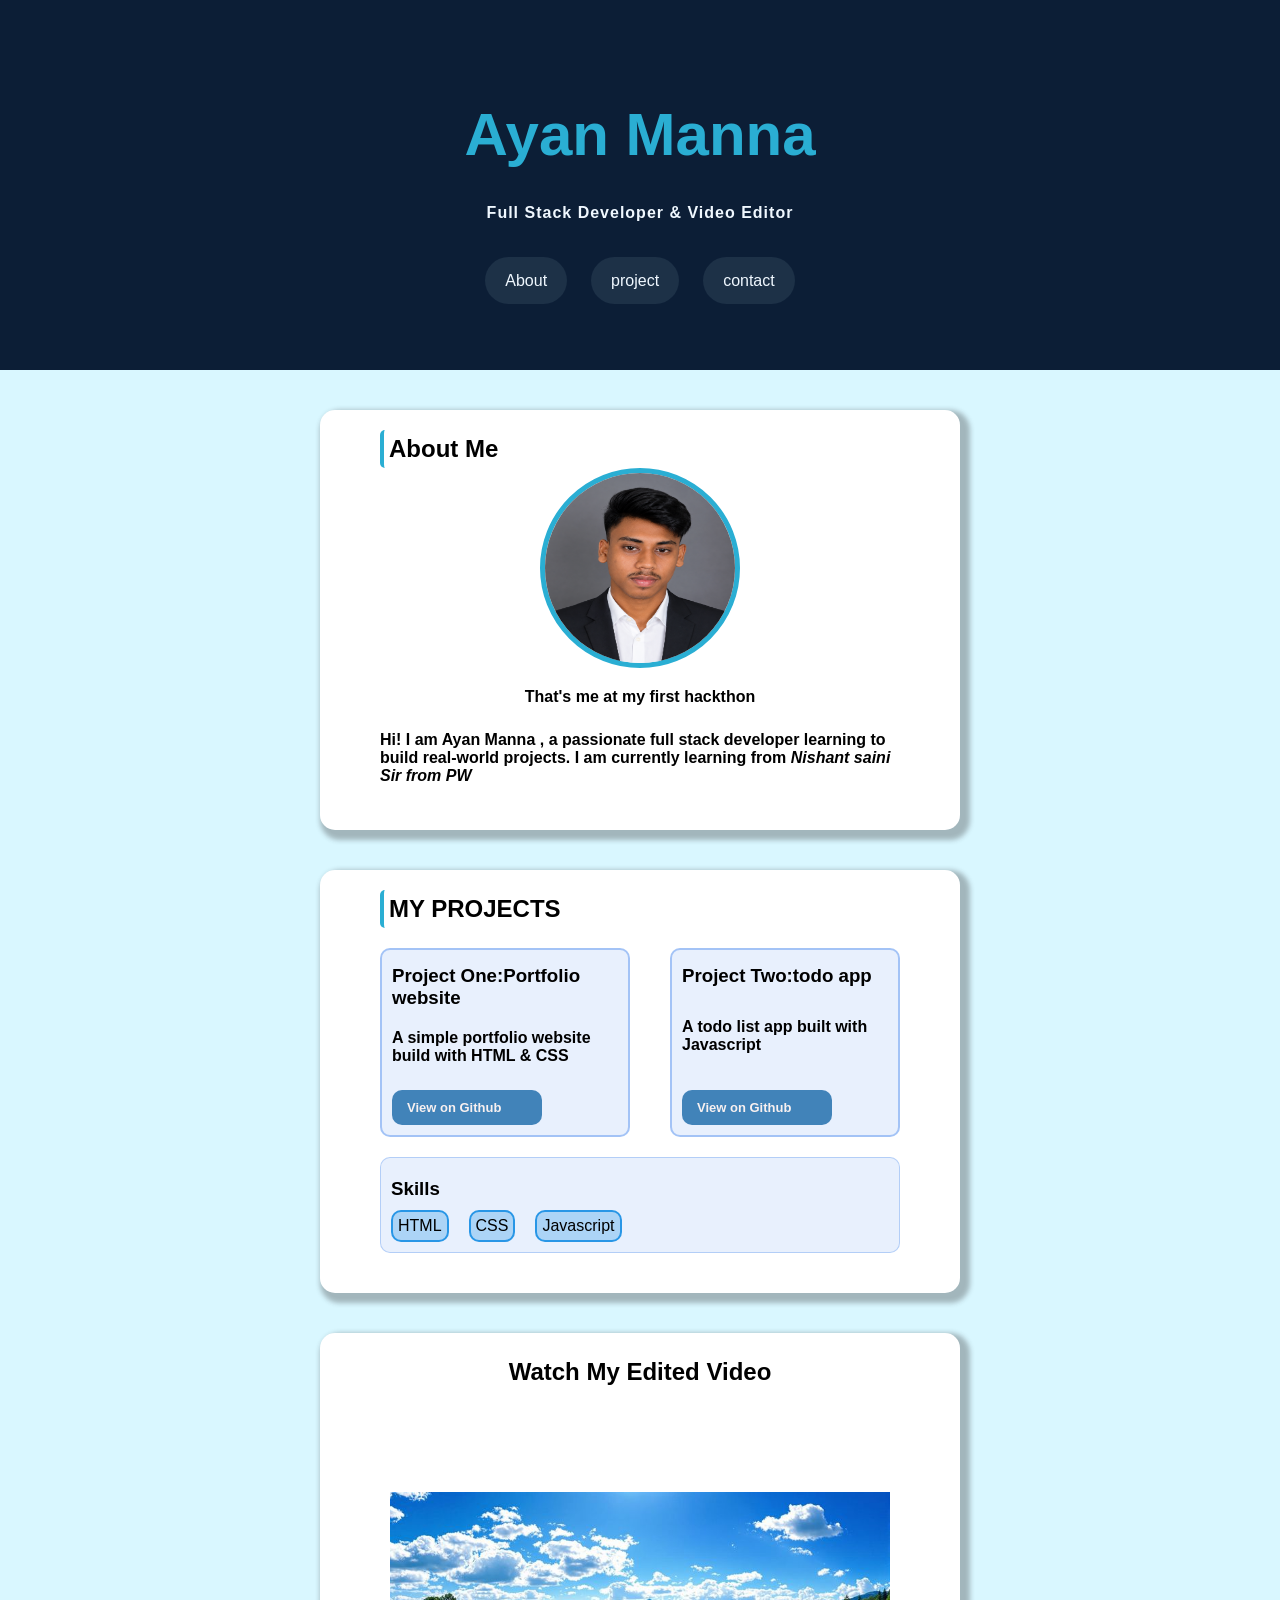
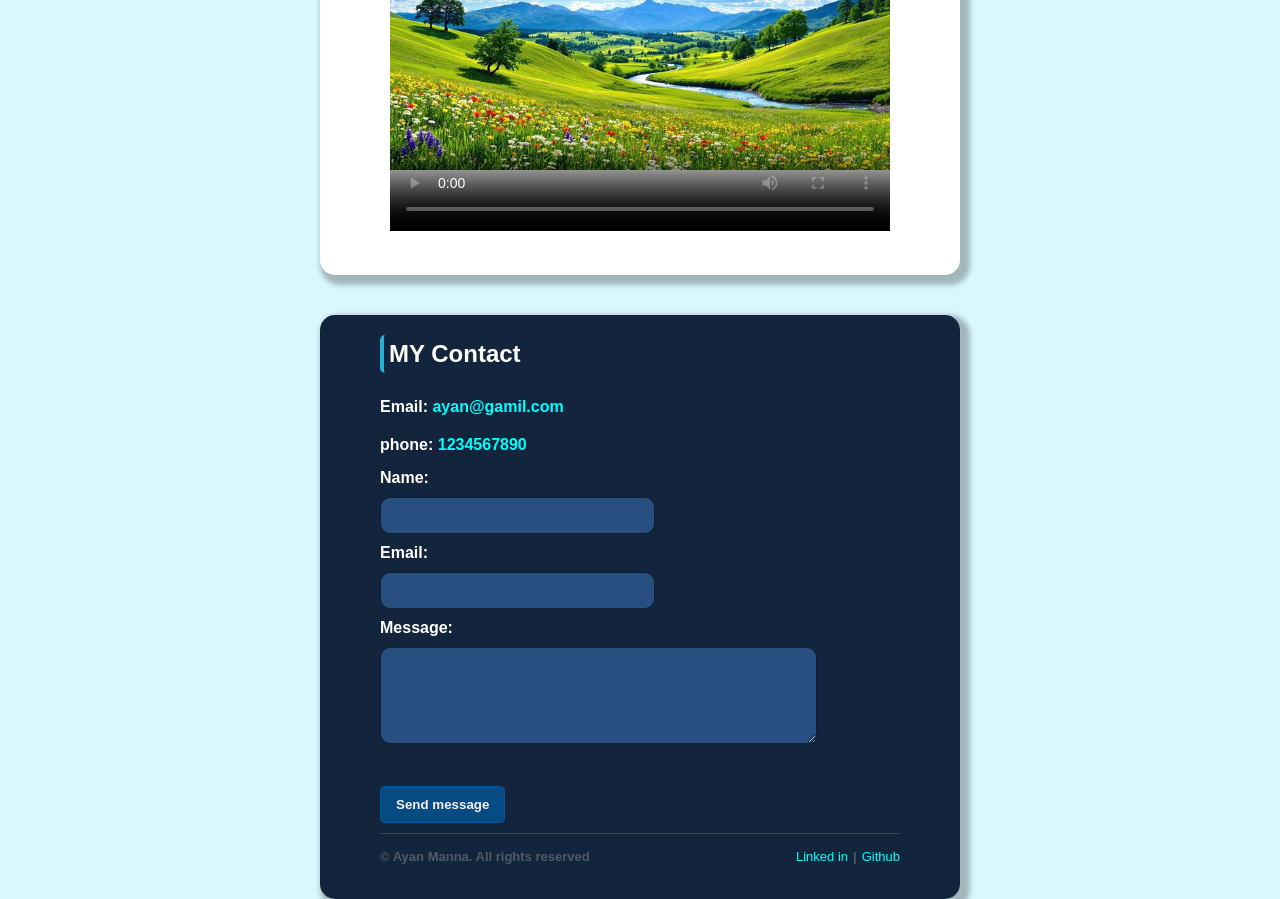
==== index.html @ 0fc373a2 "portfolio changes to index" ====
<!DOCTYPE html>
<html lang="en">

<head>
    <meta charset="UTF-8">
    <meta name="viewport" content="width=device-width, initial-scale=1.0">
    <title>Document</title>
    <link rel="stylesheet" href="style.css">
</head>

<body>
    <header>
        <h1>Ayan Manna</h1>
        <p>full stack Developer & video editor</p>
        <nav>
            <a href="#about">About</a>
            <a href="#projects">project</a>
            <a href="#video">contact</a>
        </nav>
    </header>
    <main>
        <section id="about">
            <article>
                <h2>About Me</h2>
                <figure>
                    <img src="ChatGPT Image Aug 14, 2026, 06_56_51 PM.png" alt="">
                    <figcaption>
                        That's me at my first hackthon

                    </figcaption>
                </figure>
                <p>Hi! I am <strong>Ayan Manna </strong>, a passionate full stack developer learning to build real-world
                    projects. I am currently learning from <em>Nishant saini Sir from PW</em></p>
            </article>

        </section>
        <section id="projects">
            <h2>MY PROJECTS</h2>
            <div id="project-details">
                <article>
                    <h3>Project One:Portfolio website</h3>
                    <p>A simple portfolio website build with <strong>HTML & CSS</strong></p>
                    <a href="https://github.com/nishantsaini2331" target="_blank">View on Github</a>
                </article>
                <article id="todo">
                    <h3>Project Two:todo app</h3>
                    <p>A todo list app built with <strong>Javascript</strong> </p>
                    <a href="https://github.com/nishantsaini2331" target="_blank">View on Github</a>
                </article>
            </div>
            <div id="skills">
                <h3>Skills</h3>
                <ul>
                    <li>HTML</li>
                    <li>CSS</li>
                    <li>Javascript</li>
                </ul>
            </div>


        </section>
        <section id="video">
            <h2> watch my edited video</h2>
            <figure>
                <video src="baf7eb63d43e40570e15389d94107ce1.mp4" height="500px" width="800px" controls loop
                    poster="nature.png"></video>
            </figure>


        </section>


    </main>
    <footer>
        <section id="contact">
            <h2>MY Contact</h2>
            <p>Email: <a href="mailto:ayan@gamil.com">ayan@gamil.com</a>
            </p>
            <p>phone: <a href="tel:1234567890">1234567890</a></p>
            <form action="">
                <label for="name">Name:</label>
                <br>
                <input type="text" id="name" name="name" required>
                <br>
                <label for="email">Email:</label>
                <br>
                <input type="email" id="email" name="email" required>
                <br>
                <div id="message">
                    <label for="message">Message:</label>
                    <br>
                    <textarea id="message" rows="5" cols="40" name="message" required></textarea>
                </div>
                <br>
                <button type="submit">Send message</button>

            </form>
        </section>


     <div id="rights">
           <p>&copy; Ayan Manna. All rights reserved</p>
        <div>
            <a href="">Linked in</a>
            <p>|</p>
            <a href="https://github.com/nishantsaini2331" target="_blank">Github</a>
        </div>

     </div>

    </footer>
</body>

</html>
---- style.css ----
* {
    margin: 0;
    padding: 0;
    box-sizing: border-box;
}

header {
    display: flex;
    flex-direction: column;
    align-items: center;
    padding: 80px 0;
    background-color: rgb(12, 30, 54);
}

header h1 {
    color: rgb(42, 174, 211);
    font-size: 60px;
    font-family: sans-serif;
    padding: 20px 0;
}

header p {
    color: aliceblue;
    text-transform: capitalize;
    font-family: sans-serif;
    padding-bottom: 40px;
    letter-spacing: 1px;
}

nav a {
    color: aliceblue;
    text-decoration: none;
    padding: 15px 20px;
    background-color: rgba(166, 200, 206, 0.111);
    margin: 0 10px;
    border-radius: 30px;
    font-family: sans-serif;
    transition-duration: 300ms;

}

nav a:hover {
    background-color: rgba(18, 146, 237, 0.852);
    box-shadow: 0px 5px 5px 0px rgba(66, 159, 225, 0.4);
    ;
}

body {
    background-color: rgb(217, 247, 255);

}

#about {
    display: block;
    width: 50%;
    margin: auto;
    background-color: white;
    padding: 20px 60px;
    margin-top: 40px;
    border-radius: 15px;
    box-shadow: 5px 5px 5px 5px rgba(35, 33, 33, 0.3);



}

#about h2 {
    border-left: 4px solid rgb(42, 174, 211);
    border-radius: 5px;
    padding: 5px;
    font-family: sans-serif;

}

#about img {
    border-radius: 100%;
    width: 200px;
    height: 200px;

    border: 5px solid rgb(42, 174, 211);


}

#about img:hover {
    border-radius: 100%;
    width: 210px;
    height: 210px;
    border: 5px solid rgb(42, 174, 211);


}

#about figure {
    display: flex;
    flex-direction: column;
    align-items: center;
}

#about figure figcaption {
    margin-top: 10px;
    padding: 10px 0;
    font-family: sans-serif;
    font-weight: 700;
}

#about p {
    font-family: sans-serif;
    margin-bottom: 20px;
}

#projects {
    display: block;
    width: 50%;
    margin: auto;
    background-color: white;
    padding: 20px 60px;
    margin-top: 40px;
    border-radius: 15px;
    box-shadow: 5px 5px 5px 5px rgba(35, 33, 33, 0.3);

}

#projects h2 {
    font-family: sans-serif;
    margin-bottom: 20px;
    border-left: 4px solid rgb(42, 174, 211);
    border-radius: 5px;
    padding: 5px;
}

#project-details {
    display: flex;
    gap: 40px;

}

#project-details article {
    background-color: rgba(110, 163, 241, 0.162);
    max-width: 250px;
    padding: 10px;
    border: 2px solid rgba(110, 162, 241, 0.564);
    border-radius: 10px;
    transition-duration: 400ms;
}

#project-details article:hover {
    transform: translateY(-5px);
    box-shadow: 5px 5px 5px 5px rgba(25, 127, 236, 0.3);

}

#project-details article h3,
p {
    font-family: sans-serif;
    padding: 5px 0;
}

#project-details article a {
    text-decoration: none;
    color: rgb(247, 240, 240);
    background-color: rgba(4, 90, 161, 0.726);
    padding: 10px 15px;
    font-family: sans-serif;
    font-size: small;
    border-radius: 10px;
    max-width: 150px;
    margin-top: 10px;
    font-weight: 700;
}

#project-details article a:hover {
    background-color: rgb(4, 90, 161);
}

#project-details article {
    display: flex;
    flex-direction: column;
    justify-content: space-between;
}

#skills ul {
    list-style-type: none;
    display: flex;
    gap: 20px;

}

#skills {
    background-color: rgba(110, 163, 241, 0.162);
    margin: 20px 0;
    padding: 10px;
    border-radius: 10px;
    border: 1px solid rgba(110, 162, 241, 0.426);
}

#skills h3 {
    padding: 10px 0;
    font-family: sans-serif;
}

#skills ul li {
    background-color: rgba(26, 144, 229, 0.288);
    padding: 5px;
    border: 2px solid rgba(26, 144, 229, 0.907);
    border-radius: 10px;
    font-family: sans-serif;
}

#video {
    /* display: block; */
    width: 50%;
    margin: auto;
    background-color: white;
    padding: 20px 60px;
    margin-top: 40px;
    border-radius: 15px;
    box-shadow: 5px 5px 5px 5px rgba(35, 33, 33, 0.3);
    display: flex;
    flex-direction: column;
    justify-content: center;
    align-items: center;
}
#video figure video{
    max-width: 500px;
    max-height: 400px;
    margin: 20px 0;
}

#video h2 {
    font-family: sans-serif;
    margin-bottom: 20px;
    /* border-left: 4px solid rgb(42, 174, 211);
    border-radius: 5px; */
    padding: 5px;
    text-transform: capitalize;
}
footer{
      width: 50%;
    margin: auto;
    background-color: rgba(12, 30, 54, 0.97);
    padding: 20px 60px;
    margin-top: 40px;
    border-radius: 15px;
    box-shadow: 5px 5px 5px 5px rgba(35, 33, 33, 0.3);
    font-family: sans-serif;
    color: white;
}
#contact h2 {
    font-family: sans-serif;
    margin-bottom: 20px;
    border-left: 4px solid rgb(42, 174, 211);
    border-radius: 5px;
    padding: 5px;
    
}
#contact form label,input,button,textarea,p{
    margin: 10px 0;
    font-weight: bold;
}

footer a{
    text-decoration: none;
    color: aqua;
}
footer input,textarea{
    background-color:rgba(53, 101, 163, 0.679) ;
    border: 1px solid rgba(12, 30, 54, 0.97);
    border-radius: 10px;
    padding: 10px 50px;
}
footer button{
    padding: 10px 15px;
     color: rgb(247, 240, 240);
    background-color: rgba(4, 90, 161, 0.726);
    border: 1px solid  rgba(4, 90, 161, 0.937);
    border-radius: 5px;

}
footer button:hover{
     background-color: rgb(4, 90, 161);

}
#contact{
    border-bottom:1px solid rgba(128, 128, 128, 0.358) ;
}
#rights{
    display: flex;
    justify-content: space-between;
    font-size: small;
    font-weight: 100;
    color: rgba(169, 169, 169, 0.408);
    
}
#rights div{
    display: flex;
    align-items: center;
    gap: 5px;
    
}
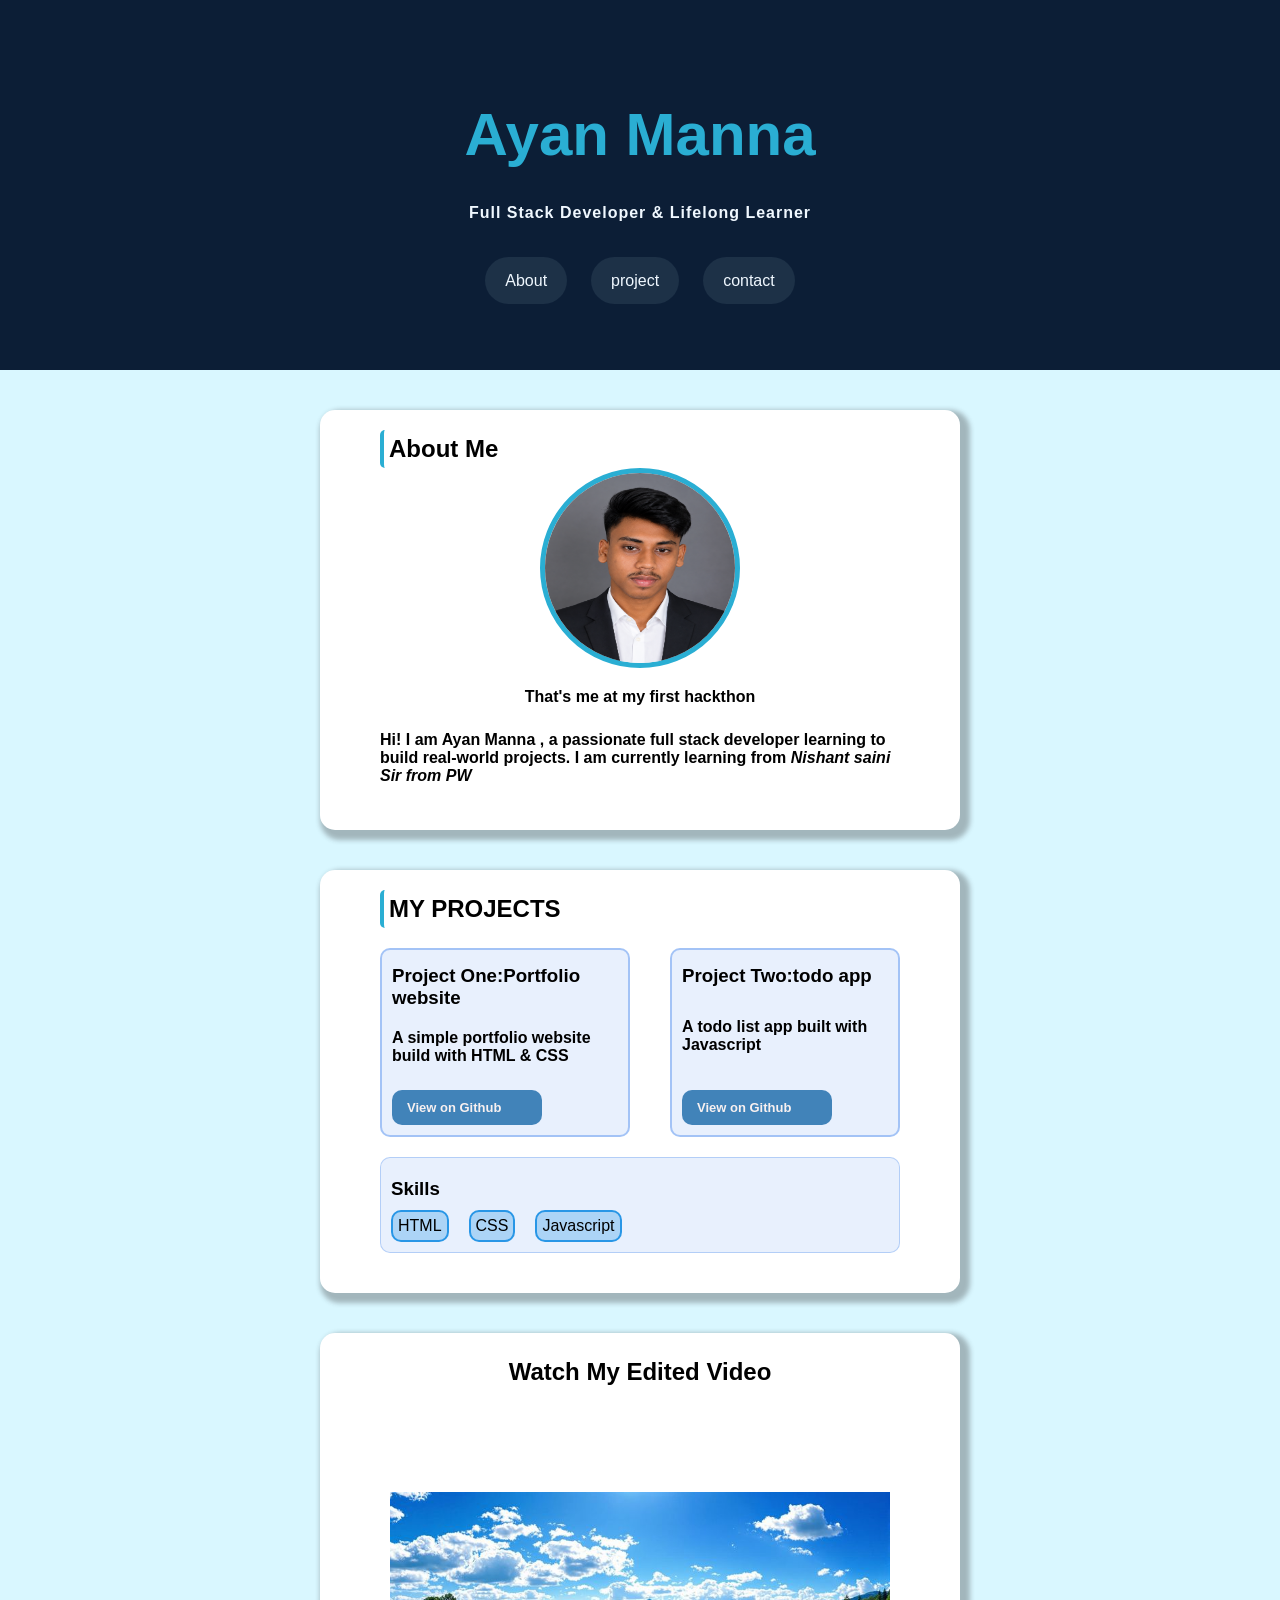
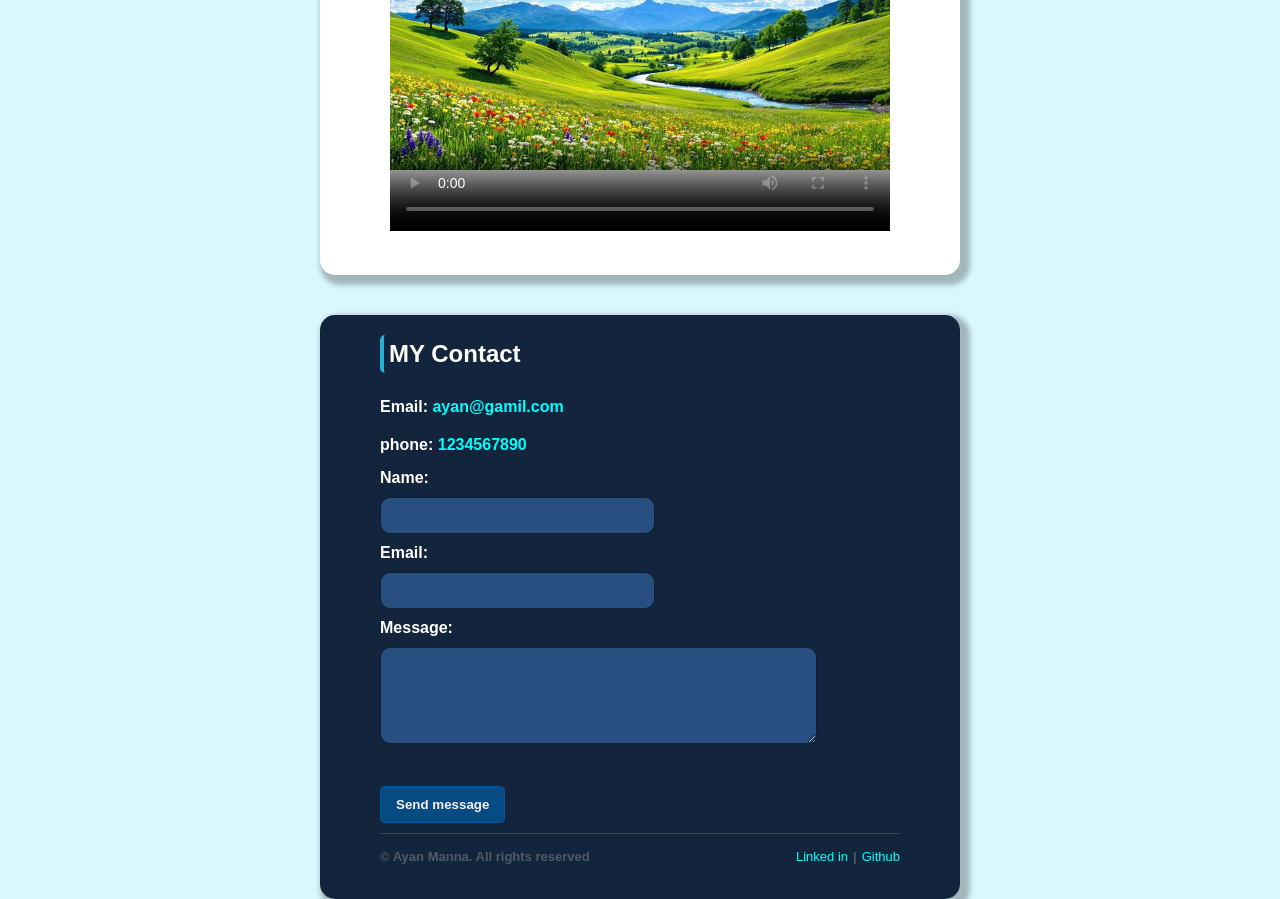
==== commit a3dd22c1: "change tagline" ====
--- a/index.html
+++ b/index.html
@@ -11,7 +11,7 @@
 <body>
     <header>
         <h1>Ayan Manna</h1>
-        <p>full stack Developer & video editor</p>
+        <p>full stack Developer & Lifelong Learner</p>
         <nav>
             <a href="#about">About</a>
             <a href="#projects">project</a>
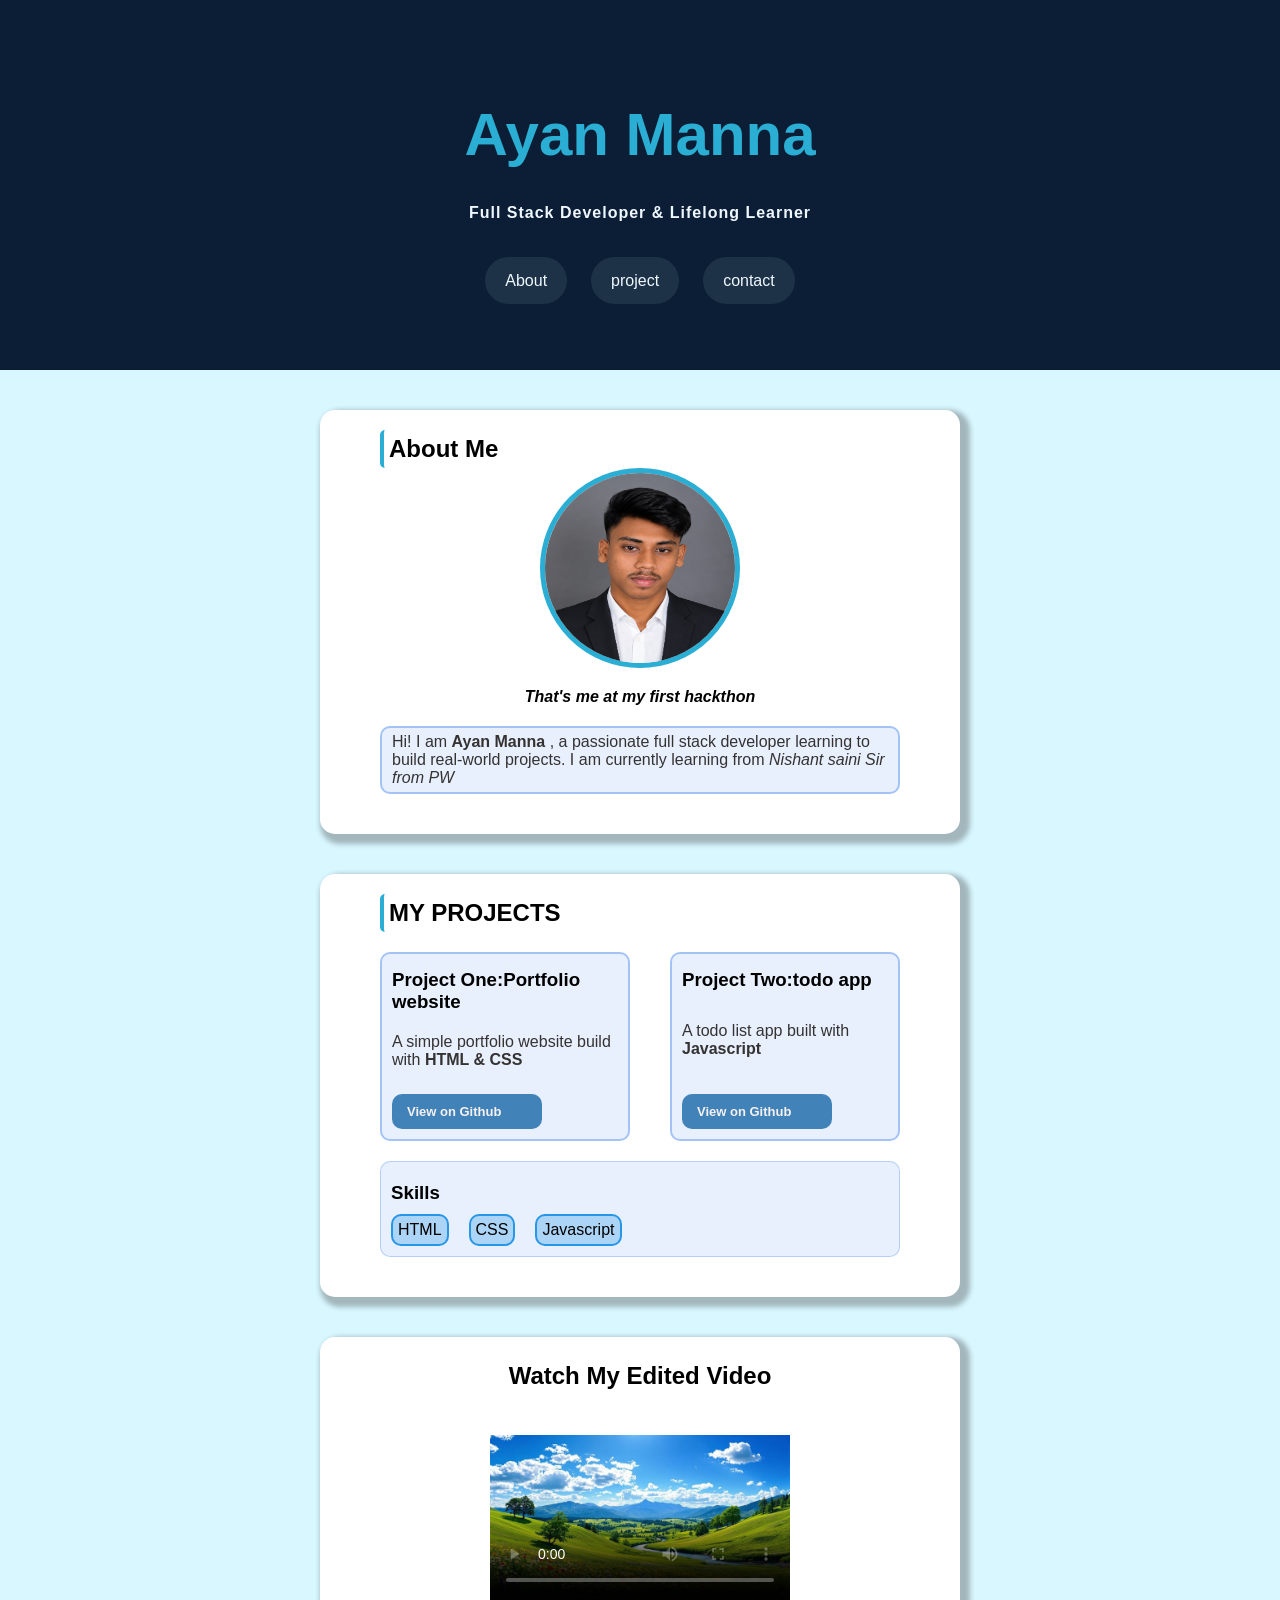
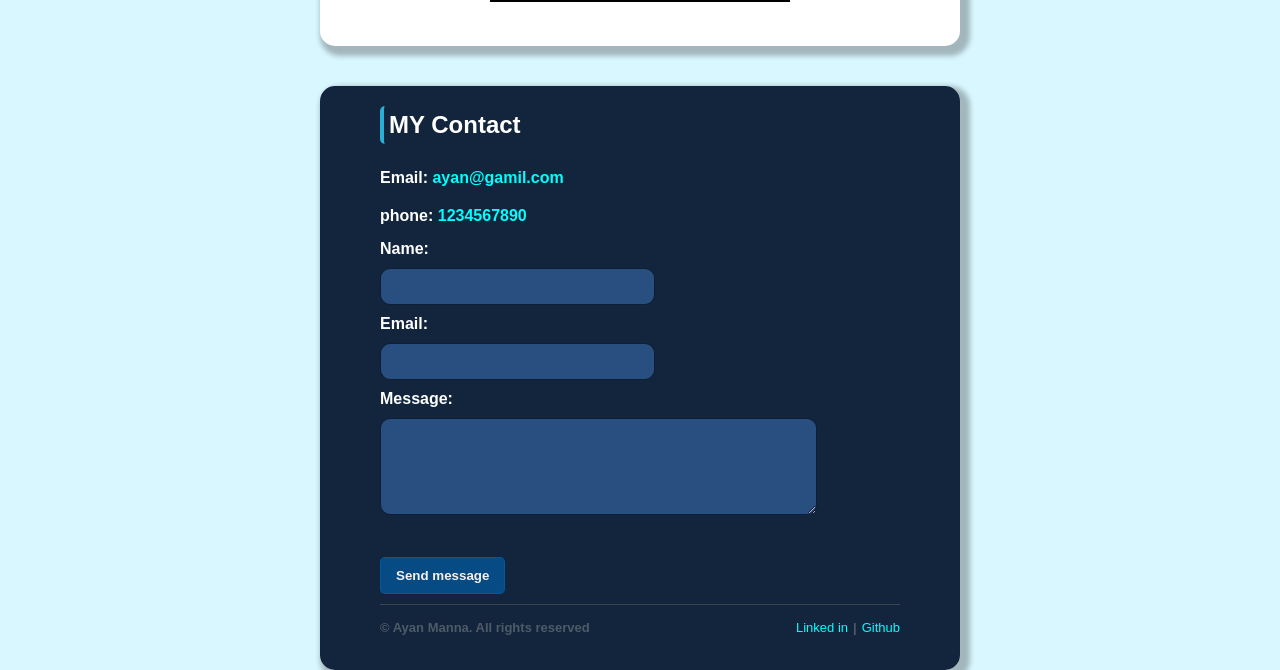
==== commit db56ab99: "responsiveness" ====
--- a/index.html
+++ b/index.html
@@ -62,7 +62,7 @@
         <section id="video">
             <h2> watch my edited video</h2>
             <figure>
-                <video src="baf7eb63d43e40570e15389d94107ce1.mp4" height="500px" width="800px" controls loop
+                <video src="baf7eb63d43e40570e15389d94107ce1.mp4" controls loop
                     poster="nature.png"></video>
             </figure>
 
--- a/style.css
+++ b/style.css
@@ -101,12 +101,19 @@
     margin-top: 10px;
     padding: 10px 0;
     font-family: sans-serif;
-    font-weight: 700;
+    font-weight: 600;
+    font-style: italic;
 }
 
 #about p {
     font-family: sans-serif;
     margin-bottom: 20px;
+    background-color: rgba(110, 163, 241, 0.162);
+    padding: 5px 10px;
+    border-radius: 10px;
+    font-weight: 500;
+    color: rgb(53, 50, 50);
+    border: 2px solid rgba(110, 162, 241, 0.564);
 }
 
 #projects {
@@ -116,6 +123,8 @@
     background-color: white;
     padding: 20px 60px;
     margin-top: 40px;
+
+
     border-radius: 15px;
     box-shadow: 5px 5px 5px 5px rgba(35, 33, 33, 0.3);
 
@@ -177,6 +186,11 @@
     display: flex;
     flex-direction: column;
     justify-content: space-between;
+}
+
+#project-details article p {
+    font-weight: 500;
+    color: rgb(53, 50, 50);
 }
 
 #skills ul {
@@ -221,9 +235,10 @@
     justify-content: center;
     align-items: center;
 }
-#video figure video{
-    max-width: 500px;
-    max-height: 400px;
+
+#video figure video {
+    max-width: 300px;
+    max-height: 200px;
     margin: 20px 0;
 }
 
@@ -235,8 +250,9 @@
     padding: 5px;
     text-transform: capitalize;
 }
-footer{
-      width: 50%;
+
+footer {
+    width: 50%;
     margin: auto;
     background-color: rgba(12, 30, 54, 0.97);
     padding: 20px 60px;
@@ -246,55 +262,139 @@
     font-family: sans-serif;
     color: white;
 }
+
 #contact h2 {
     font-family: sans-serif;
     margin-bottom: 20px;
     border-left: 4px solid rgb(42, 174, 211);
     border-radius: 5px;
     padding: 5px;
-    
-}
-#contact form label,input,button,textarea,p{
+
+}
+
+#contact form label,
+input,
+button,
+textarea,
+p {
     margin: 10px 0;
     font-weight: bold;
 }
 
-footer a{
+footer a {
     text-decoration: none;
     color: aqua;
 }
-footer input,textarea{
-    background-color:rgba(53, 101, 163, 0.679) ;
+
+footer input,
+textarea {
+    background-color: rgba(53, 101, 163, 0.679);
     border: 1px solid rgba(12, 30, 54, 0.97);
     border-radius: 10px;
     padding: 10px 50px;
 }
-footer button{
+
+footer button {
     padding: 10px 15px;
-     color: rgb(247, 240, 240);
+    color: rgb(247, 240, 240);
     background-color: rgba(4, 90, 161, 0.726);
-    border: 1px solid  rgba(4, 90, 161, 0.937);
+    border: 1px solid rgba(4, 90, 161, 0.937);
     border-radius: 5px;
 
 }
-footer button:hover{
-     background-color: rgb(4, 90, 161);
-
-}
-#contact{
-    border-bottom:1px solid rgba(128, 128, 128, 0.358) ;
-}
-#rights{
+
+footer button:hover {
+    background-color: rgb(4, 90, 161);
+
+}
+
+#contact {
+    border-bottom: 1px solid rgba(128, 128, 128, 0.358);
+}
+
+#rights {
     display: flex;
     justify-content: space-between;
     font-size: small;
     font-weight: 100;
     color: rgba(169, 169, 169, 0.408);
-    
-}
-#rights div{
+
+}
+
+#rights div {
     display: flex;
     align-items: center;
     gap: 5px;
-    
+
+}
+
+@media(max-width:850px) {
+    #project-details {
+        display: flex;
+        flex-wrap: wrap;
+
+    }
+
+    footer textarea {
+        height: 50px;
+        width: 200px;
+    }
+
+    #video video {
+        width: 400px;
+    }
+}
+
+@media(max-width:700px) {
+    #skills ul {
+        display: flex;
+        flex-wrap: wrap;
+    }
+
+    #rights {
+        display: flex;
+        flex-wrap: wrap;
+    }
+
+    footer input,
+    textarea {
+        padding: 5px 0;
+    }
+
+    footer textarea {
+        height: 50px;
+        width: 200px;
+
+    }
+}
+
+@media(max-width:550px) {
+    #about {
+        margin: 10px;
+        margin-right: 80px;
+        width: 100%;
+    }
+
+    #projects {
+        margin: 10px;
+        margin-top: 50px;
+
+        margin-right: 80px;
+        width: 100%;
+    }
+
+    #video {
+          margin: 10px;
+        margin-top: 50px;
+
+        margin-right: 80px;
+        width: 100%;
+    }
+    footer{
+          margin: 10px;
+        margin-top: 50px;
+
+        margin-right: 80px;
+        width: 100%;
+    }
 }
